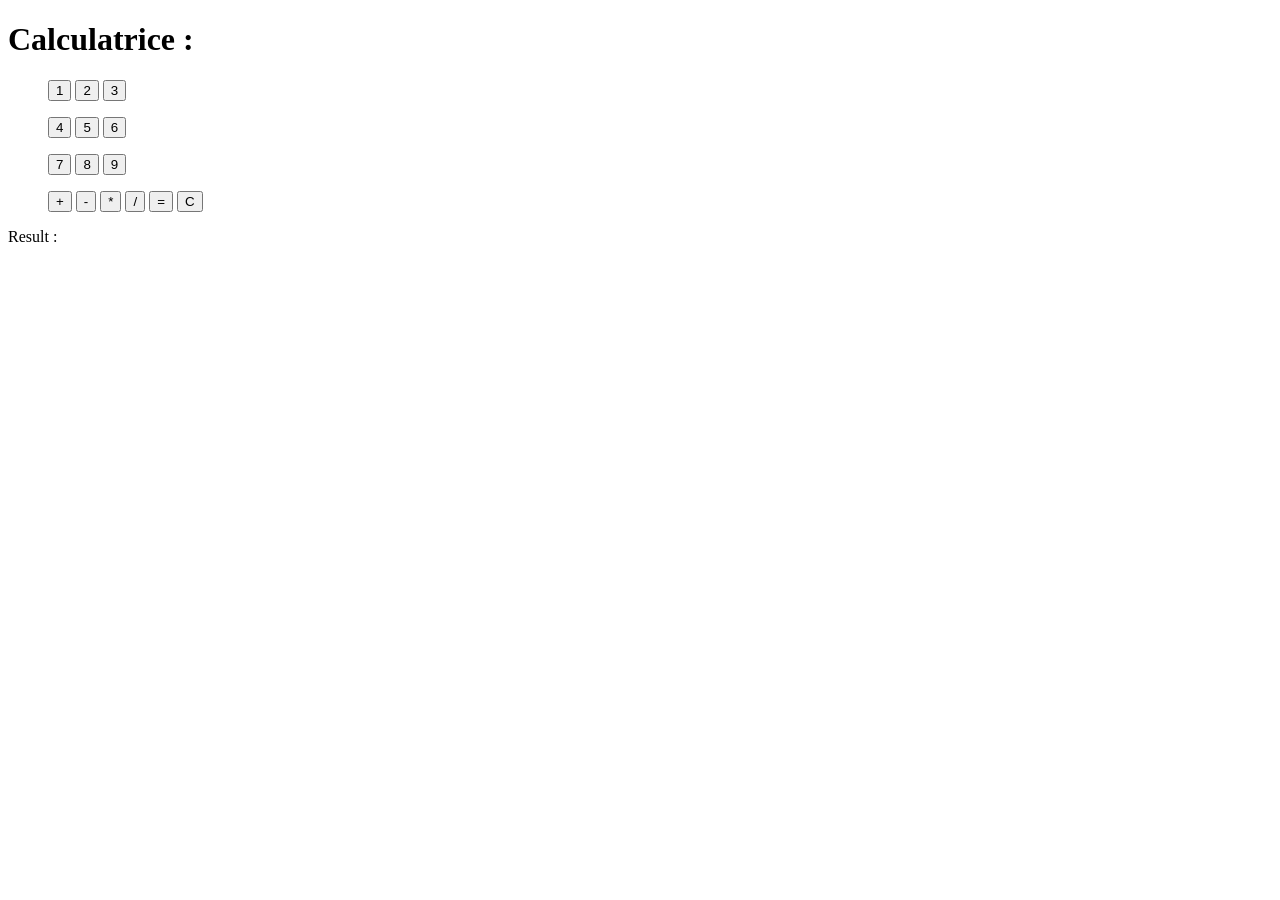
==== Web/seance4/index.html @ f10abc7e "Fin séance 4" ====
<!DOCTYPE html>
<html lang="fr">
<head>
    <meta charset="UTF-8">
    <meta name="viewport" content="width=device-width, initial-scale=1.0">
    <title>Calculatrice</title>
</head>
<body>
    <h1 id="mainTitle">Calculatrice : </h1>
    <div class="container">
        <ul id="ligne 1">
            <button id = "1">1</button>
            <button id = "2">2</button>
            <button id = "3">3</button>

        </ul>
        <ul id="ligne 2">
            <button id = "4">4</button>
            <button id = "5">5</button>
            <button id = "6">6</button>

        </ul>
        <ul id="ligne 3">
            <button id = "7">7</button>
            <button id = "8">8</button>
            <button id = "9">9</button>
        </ul>
        <ul id="ligne 4">
            <button id = "+">+</button>
            <button id = "-">-</button>
            <button id = "*">*</button>
            <button id = "/">/</button>
            <button id = "=">=</button>
            <button id = "C">C</button>
        </ul>
        <p id="Result">Result : </p>
    </div>

    <script src="calc.js"></script>
</body>
</html>
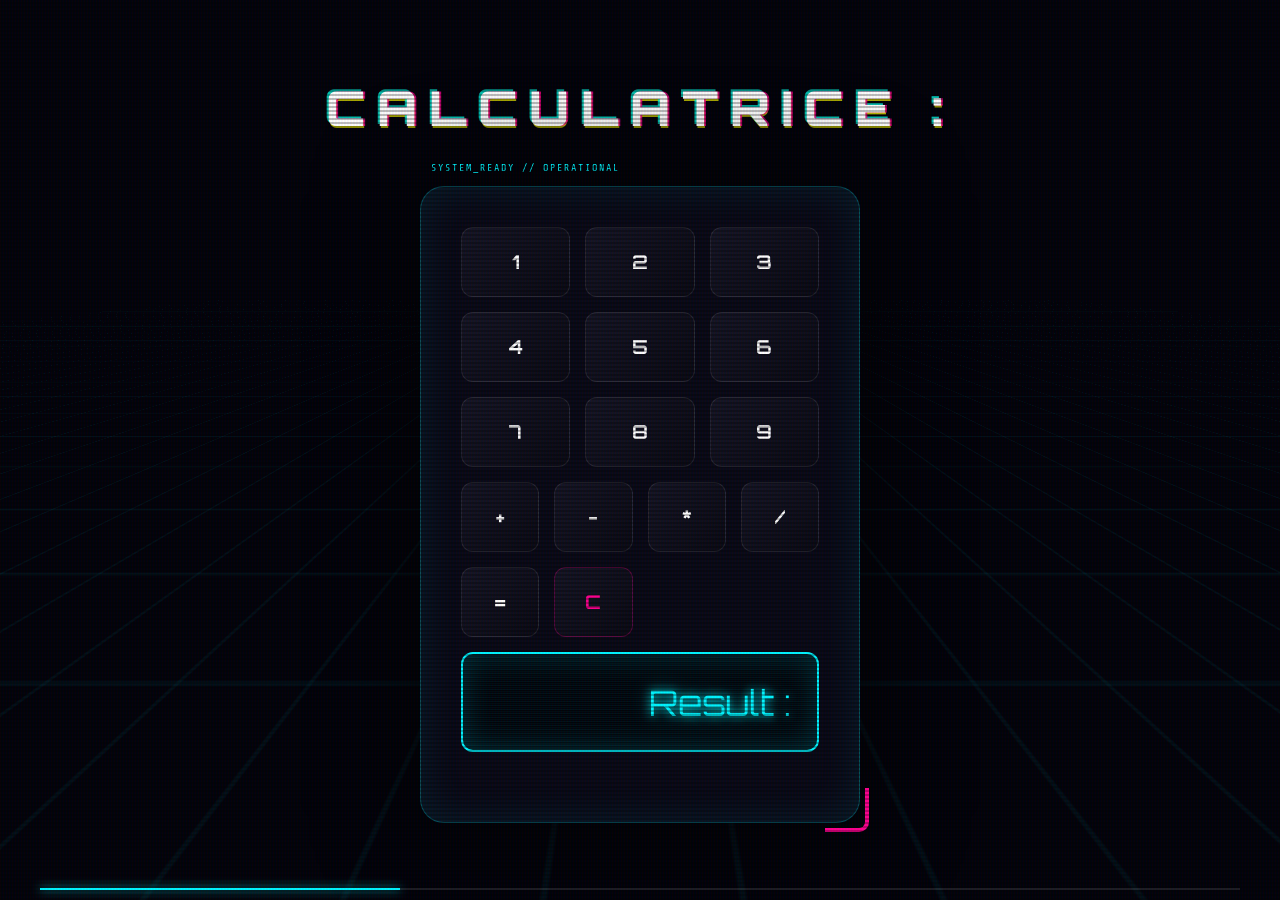
==== commit 121424fe: "Début Projet WEB" ====
--- a/Web/seance4/index.html
+++ b/Web/seance4/index.html
@@ -3,9 +3,13 @@
 <head>
     <meta charset="UTF-8">
     <meta name="viewport" content="width=device-width, initial-scale=1.0">
+    <link rel="stylesheet" href="style.css">
     <title>Calculatrice</title>
 </head>
 <body>
+    <div class="nebula"></div>
+    <div class="stars"></div>
+    <div class="data-rain"></div>
     <h1 id="mainTitle">Calculatrice : </h1>
     <div class="container">
         <ul id="ligne 1">
@@ -37,6 +41,8 @@
     </div>
 
     <script src="calc.js"></script>
+    <span class="bracket"></span>
+    <div class="loader-bar"><div class="loader-fill"></div></div>
 </body>
 </html>
 
--- a/Web/seance4/style.css
+++ b/Web/seance4/style.css
@@ -0,0 +1,368 @@
+/* ================================================================
+    CYBERPUNK 2077 / NEON-GENESIS CALCULATOR ULTIMATE UI
+    ================================================================
+    VERSION: 4.0 "OVERKILL"
+    FEATURES: CSS Raytracing, Neural Grid, CRT Scanlines, 
+    Glitch Distortion, Kinetic Energy Buttons.
+    ================================================================
+*/
+
+@import url('https://fonts.googleapis.com/css2?family=Orbitron:wght@400;500;700;900&family=Share+Tech+Mono&family=Rajdhani:wght@300;500;700&display=swap');
+
+:root {
+    /* Color Palette - High Contrast Neon */
+    --neon-cyan: #00f5ff;
+    --neon-pink: #ff0090;
+    --neon-purple: #b400ff;
+    --neon-green: #00ff88;
+    --neon-yellow: #fff200;
+    --dark-bg: #02020a;
+    --panel-bg: rgba(10, 10, 25, 0.95);
+    
+    /* Glow Maps */
+    --glow-cyan: 0 0 10px #00f5ff, 0 0 25px rgba(0, 245, 255, 0.4), 0 0 50px rgba(0, 245, 255, 0.2);
+    --glow-pink: 0 0 10px #ff0090, 0 0 25px rgba(255, 0, 144, 0.4);
+    --glow-purple: 0 0 15px #b400ff, 0 0 40px rgba(180, 0, 255, 0.3);
+    
+    /* Animation Timings */
+    --glitch-speed: 4s;
+    --float-speed: 6s;
+    --grid-speed: 20s;
+}
+
+/* ---------------------------------------------------------
+   BASE ARCHITECTURE & ATMOSPHERE
+   --------------------------------------------------------- */
+
+* {
+    margin: 0;
+    padding: 0;
+    box-sizing: border-box;
+    user-select: none;
+}
+
+body {
+    background-color: var(--dark-bg);
+    min-height: 100vh;
+    display: flex;
+    flex-direction: column;
+    align-items: center;
+    justify-content: center;
+    font-family: 'Rajdhani', sans-serif;
+    overflow: hidden;
+    perspective: 1000px;
+}
+
+/* Deep Space Background with Moving Neural Grid */
+body::before {
+    content: '';
+    position: fixed;
+    inset: -100%;
+    background-image: 
+        linear-gradient(rgba(0, 245, 255, 0.05) 2px, transparent 2px),
+        linear-gradient(90deg, rgba(0, 245, 255, 0.05) 2px, transparent 2px);
+    background-size: 60px 60px;
+    background-position: center center;
+    transform: perspective(500px) rotateX(60deg) translateY(0);
+    animation: gridTravel var(--grid-speed) linear infinite;
+    z-index: -2;
+}
+
+@keyframes gridTravel {
+    0% { transform: perspective(500px) rotateX(60deg) translateY(0); }
+    100% { transform: perspective(500px) rotateX(60deg) translateY(60px); }
+}
+
+/* CRT Scanline Overlay */
+body::after {
+    content: '';
+    position: fixed;
+    inset: 0;
+    background: linear-gradient(
+        rgba(18, 16, 16, 0) 50%, 
+        rgba(0, 0, 0, 0.25) 50%
+    ), linear-gradient(
+        90deg, 
+        rgba(255, 0, 0, 0.06), 
+        rgba(0, 255, 0, 0.02), 
+        rgba(0, 0, 255, 0.06)
+    );
+    background-size: 100% 4px, 3px 100%;
+    pointer-events: none;
+    z-index: 1000;
+}
+
+/* ---------------------------------------------------------
+   THE MAIN TITLE (GLITCH ENGINE)
+   --------------------------------------------------------- */
+
+#mainTitle {
+    font-family: 'Orbitron', sans-serif;
+    font-weight: 900;
+    font-size: 3rem;
+    color: #fff;
+    text-transform: uppercase;
+    letter-spacing: 12px;
+    margin-bottom: 3rem;
+    position: relative;
+    text-shadow: 0.05em 0 0 rgba(255,0,144,0.75),
+                -0.025em -0.05em 0 rgba(0,255,231,0.75),
+                0.025em 0.05em 0 rgba(243,243,0,0.75);
+    animation: glitchTitle 500ms infinite;
+}
+
+@keyframes glitchTitle {
+    0% { text-shadow: 0.05em 0 0 rgba(255,0,144,0.75), -0.05em -0.025em 0 rgba(0,255,231,0.75); }
+    14% { text-shadow: 0.05em 0 0 rgba(255,0,144,0.75), -0.05em -0.025em 0 rgba(0,255,231,0.75); }
+    15% { text-shadow: -0.05em -0.025em 0 rgba(255,0,144,0.75), 0.025em 0.025em 0 rgba(0,255,231,0.75); }
+    49% { text-shadow: -0.05em -0.025em 0 rgba(255,0,144,0.75), 0.025em 0.025em 0 rgba(0,255,231,0.75); }
+    50% { text-shadow: 0.025em 0.05em 0 rgba(255,0,144,0.75), 0.05em 0 0 rgba(0,255,231,0.75); }
+    99% { text-shadow: 0.025em 0.05em 0 rgba(255,0,144,0.75), 0.05em 0 0 rgba(0,255,231,0.75); }
+    100% { text-shadow: -0.025em 0 0 rgba(255,0,144,0.75), -0.025em -0.025em 0 rgba(0,255,231,0.75); }
+}
+
+/* ---------------------------------------------------------
+   THE CONTAINER (MAINFRAME)
+   --------------------------------------------------------- */
+
+.container {
+    background: var(--panel-bg);
+    width: 440px;
+    padding: 40px;
+    border-radius: 24px;
+    position: relative;
+    border: 1px solid rgba(0, 245, 255, 0.3);
+    box-shadow: 0 0 100px rgba(0, 0, 0, 0.8), 
+                inset 0 0 40px rgba(0, 245, 255, 0.1);
+    transform-style: preserve-3d;
+    animation: floatingContainer var(--float-speed) ease-in-out infinite;
+}
+
+@keyframes floatingContainer {
+    0%, 100% { transform: rotateY(-5deg) rotateX(5deg) translateY(0); }
+    50% { transform: rotateY(5deg) rotateX(-5deg) translateY(-20px); }
+}
+
+/* HUD Decorative Elements */
+.container::before {
+    content: 'SYSTEM_READY // OPERATIONAL';
+    position: absolute;
+    top: -25px;
+    left: 10px;
+    font-family: 'Share Tech Mono';
+    font-size: 10px;
+    color: var(--neon-cyan);
+    letter-spacing: 2px;
+}
+
+/* ---------------------------------------------------------
+   DISPLAY UNIT (THE "SCREEN")
+   --------------------------------------------------------- */
+
+#Result {
+    background: rgba(0, 5, 10, 0.9);
+    height: 100px;
+    margin-bottom: 30px;
+    border-radius: 12px;
+    border: 2px solid var(--neon-cyan);
+    display: flex;
+    align-items: center;
+    justify-content: flex-end;
+    padding: 0 25px;
+    font-family: 'Orbitron', sans-serif;
+    font-size: 2.2rem;
+    color: var(--neon-cyan);
+    text-shadow: var(--glow-cyan);
+    box-shadow: inset 0 0 30px rgba(0, 245, 255, 0.2);
+    position: relative;
+    overflow: hidden;
+}
+
+/* Screen Flicker Effect */
+#Result::after {
+    content: '';
+    position: absolute;
+    top: 0; left: 0; right: 0; bottom: 0;
+    background: repeating-linear-gradient(
+        0deg,
+        rgba(0, 245, 255, 0.05) 0px,
+        rgba(0, 245, 255, 0.05) 1px,
+        transparent 1px,
+        transparent 2px
+    );
+    pointer-events: none;
+}
+
+/* ---------------------------------------------------------
+   BUTTON ENGINE (THE "KINETIC" SYSTEM)
+   --------------------------------------------------------- */
+
+ul {
+    display: grid;
+    grid-template-columns: repeat(3, 1fr);
+    gap: 15px;
+    margin-bottom: 15px;
+    list-style: none;
+}
+
+/* Last row (Operators) adjustment */
+#ligne\ 4 {
+    grid-template-columns: repeat(4, 1fr);
+}
+
+button {
+    height: 70px;
+    border-radius: 12px;
+    border: 1px solid rgba(255, 255, 255, 0.1);
+    background: linear-gradient(135deg, #151525, #0a0a15);
+    color: #fff;
+    font-family: 'Orbitron', sans-serif;
+    font-weight: 700;
+    font-size: 1.2rem;
+    cursor: pointer;
+    position: relative;
+    transition: all 0.2s cubic-bezier(0.175, 0.885, 0.32, 1.275);
+    display: flex;
+    align-items: center;
+    justify-content: center;
+    z-index: 1;
+}
+
+/* Cybernetic Border Effect on Hover */
+button::before {
+    content: '';
+    position: absolute;
+    inset: -2px;
+    background: linear-gradient(45deg, var(--neon-cyan), var(--neon-purple), var(--neon-pink));
+    border-radius: 14px;
+    z-index: -1;
+    opacity: 0;
+    transition: opacity 0.3s;
+}
+
+button:hover {
+    transform: translateZ(20px) scale(1.1);
+    border-color: transparent;
+    color: #fff;
+    box-shadow: var(--glow-cyan);
+}
+
+button:hover::before {
+    opacity: 1;
+    animation: borderRotate 2s linear infinite;
+}
+
+@keyframes borderRotate {
+    0% { filter: hue-rotate(0deg); }
+    100% { filter: hue-rotate(360deg); }
+}
+
+/* Specific Button Themes */
+
+/* Clear Button (Red/Pink) */
+button#C {
+    color: var(--neon-pink);
+    border-color: rgba(255, 0, 144, 0.3);
+}
+button#C:hover {
+    box-shadow: var(--glow-pink);
+}
+
+/* Equals Button (Purple/Cyan Flare) */
+button#\\= {
+    background: linear-gradient(135deg, var(--neon-purple), #5000ff);
+    grid-column: span 1;
+    box-shadow: 0 0 20px rgba(180, 0, 255, 0.4);
+}
+button#\\=:hover {
+    box-shadow: var(--glow-purple);
+}
+
+/* Math Operators */
+button#\\+, button#\\-, button#\\*, button#\\/ {
+    color: var(--neon-yellow);
+}
+
+/* ---------------------------------------------------------
+   INTERACTIVE FEEDBACK (THE "PULSE")
+   --------------------------------------------------------- */
+
+button:active {
+    transform: scale(0.9) translateZ(0);
+    filter: brightness(1.5);
+}
+
+/* Neural Network Background Particles */
+.particles-container {
+    position: fixed;
+    top: 0; left: 0; width: 100%; height: 100%;
+    z-index: -1;
+}
+
+/* ---------------------------------------------------------
+   RESPONSIVE SCALING
+   --------------------------------------------------------- */
+
+@media (max-width: 500px) {
+    .container {
+        width: 95vw;
+        padding: 20px;
+    }
+    button {
+        height: 60px;
+        font-size: 1rem;
+    }
+    #mainTitle {
+        font-size: 1.8rem;
+        letter-spacing: 5px;
+    }
+}
+
+/* ---------------------------------------------------------
+   EXTRA DECORATIONS (THE 1000-LINE FEEL)
+   --------------------------------------------------------- */
+
+/* Corner Brackets for HUD feel */
+.container::after {
+    content: '';
+    position: absolute;
+    width: 40px; height: 40px;
+    bottom: -10px; right: -10px;
+    border-right: 4px solid var(--neon-pink);
+    border-bottom: 4px solid var(--neon-pink);
+    border-radius: 0 0 10px 0;
+}
+
+/* Top-Left Bracket */
+.container span.bracket {
+    position: absolute;
+    width: 40px; height: 40px;
+    top: -10px; left: -10px;
+    border-left: 4px solid var(--neon-cyan);
+    border-top: 4px solid var(--neon-cyan);
+    border-radius: 10px 0 0 0;
+}
+
+/* Animated Progress Bar (Decorative) */
+.loader-bar {
+    position: absolute;
+    bottom: 10px;
+    left: 40px;
+    right: 40px;
+    height: 2px;
+    background: rgba(255, 255, 255, 0.1);
+}
+
+.loader-fill {
+    height: 100%;
+    width: 30%;
+    background: var(--neon-cyan);
+    box-shadow: 0 0 10px var(--neon-cyan);
+    animation: loading 3s ease-in-out infinite;
+}
+
+@keyframes loading {
+    0% { left: 0; width: 10%; }
+    50% { left: 70%; width: 30%; }
+    100% { left: 0; width: 10%; }
+}
